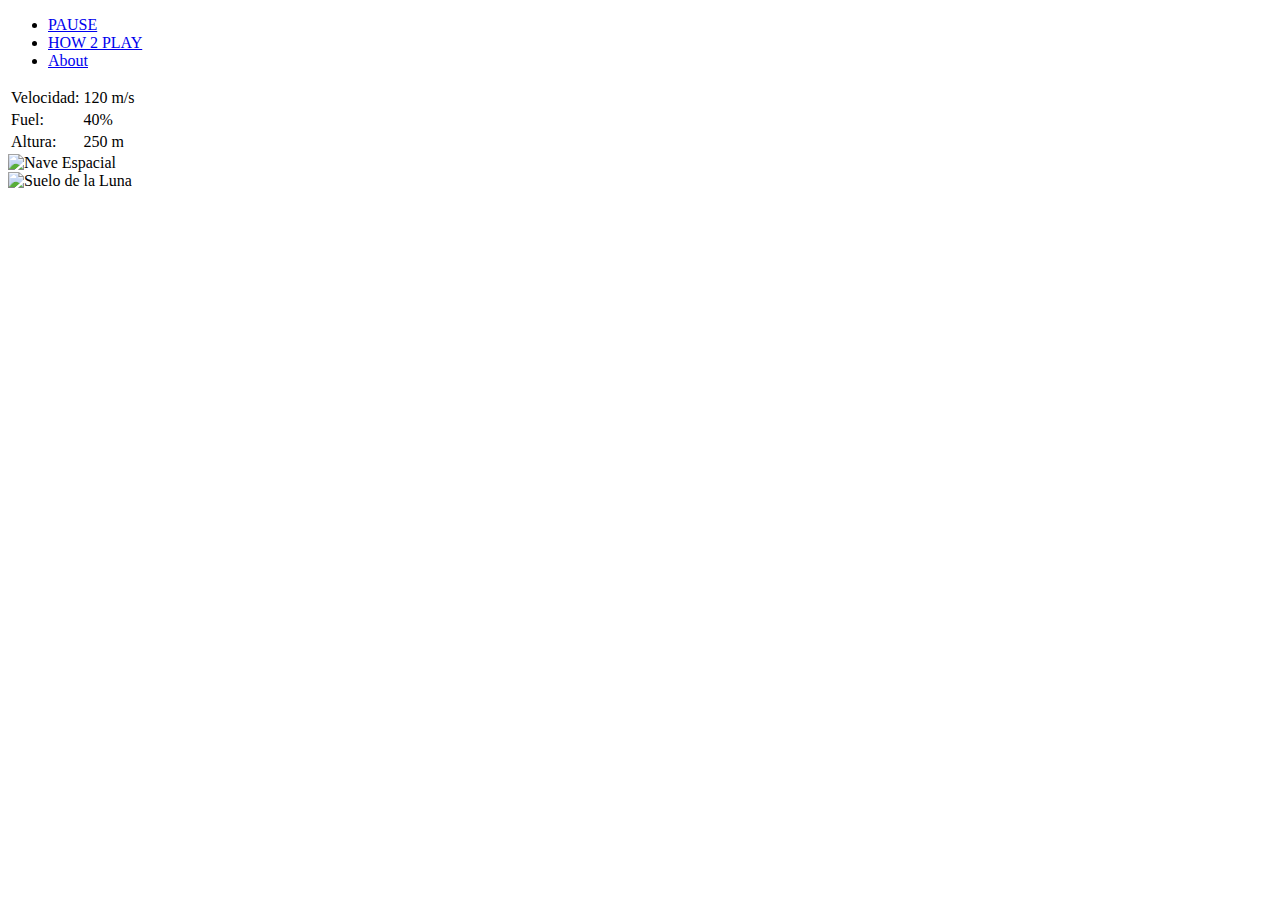
==== index.html @ 2713812e "Add files via upload" ====
<!DOCTYPE html>
<html>
<head>
<title>PROJECT LUNAR LANDING</title>
<link rel="stylesheet" type="text/css" href="css/webStyle.css">
<meta name="description" content="Esqueleto básico de nuestro viaje a a la Luna.">
<meta charset="UTF-8"/>
<style>
	img{
	width:100%;}
	
</style>
</head>

<body >
	
	
	<div id=gameOptions>
		<ul>
			<li><a href="#pause">PAUSE</a></li>
			<li><a href="how2.html" target="_blank">HOW 2 PLAY</a></li>
			<li><a href="about.html" target="_parent">About</a></li>
		</ul>
	</div>
	<div id=controlPanel>
		
			<table>
				
				<tr>
					<td>Velocidad:</td> <td>120 m/s</td> 
				</tr>
				<tr>
					<td>Fuel:</td> <td>40%</td> 
				</tr>
				<tr>
					<td>Altura:</td> <td>250 m</td> 
				</tr>
				
			</table>

	</div>

	<div id=lunarLander>
		<img src="img/ovni.png" alt="Nave Espacial" style="width:100%;height:100%;">
	</div>
	<div id=suelo>
		<img src="img/surface.png" alt="Suelo de la Luna" style="width:100%;height:100%;">
		
	</div>
</body>
</html>
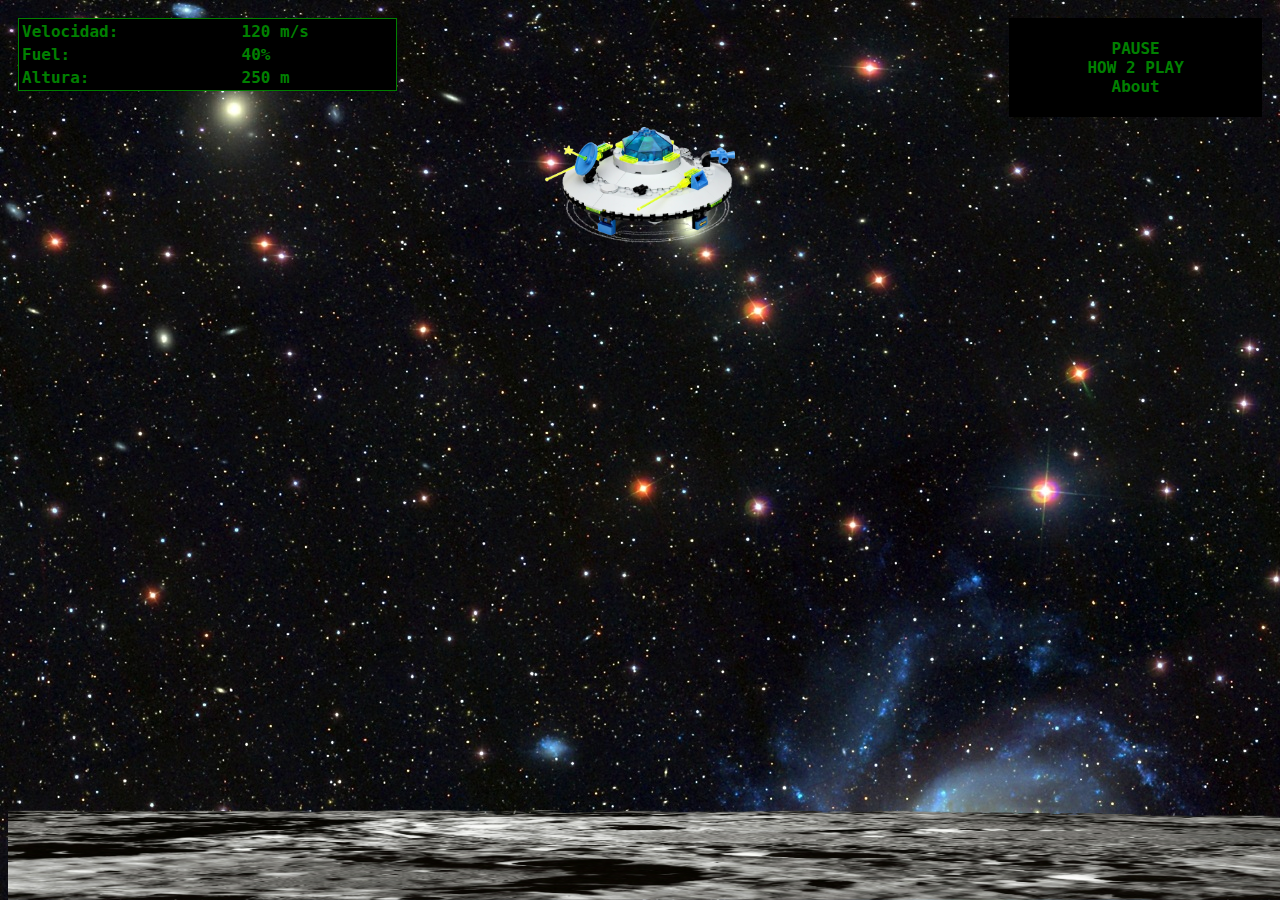
==== commit 99c79fa2: "Add files via upload" ====
--- a/index.html
+++ b/index.html
@@ -5,11 +5,7 @@
 <link rel="stylesheet" type="text/css" href="css/webStyle.css">
 <meta name="description" content="Esqueleto básico de nuestro viaje a a la Luna.">
 <meta charset="UTF-8"/>
-<style>
-	img{
-	width:100%;}
-	
-</style>
+
 </head>
 
 <body >
--- a/css/webStyle.css
+++ b/css/webStyle.css
@@ -0,0 +1,74 @@
+body {
+	background-image: url("../img/galaxy.jpg")
+}
+
+#gameOptions{
+	background-color:black;
+	width: 20%;
+	height: 20%;
+	margin: 10px;
+	float:right;
+	
+}
+ul {
+    list-style-type: none;
+	font-family:"Lucida Console", Monaco, monospace;
+	font-weight:bold;
+	padding:5px;
+	text-align:center;
+
+	
+}
+
+li a {
+    display: block;
+    color: green;
+    text-decoration: none;
+}
+
+li a.active {
+    background-color: #4CAF50;
+    color: white;
+}
+
+li a:hover:not(.active) {
+    background-color: #555;
+color: white;}
+
+#controlPanel{
+	background-color:black;
+	width: 30%;
+	height: 30% ;
+	margin: 10px;
+	float:left;
+
+	
+}
+table {
+    border: 1px solid green;
+	width:100%;
+	height:100%;
+	color:green;
+	font-family:"Lucida Console", Monaco, monospace;
+	font-weight:bold;
+	
+}
+
+
+
+#lunarLander{
+	
+	width:15%;
+	height:15%;
+	clear: both;
+	margin:auto;
+}
+#suelo{
+	
+	position:fixed;
+	bottom:0;
+	width:100%;
+	height:10%;
+	
+	
+}
